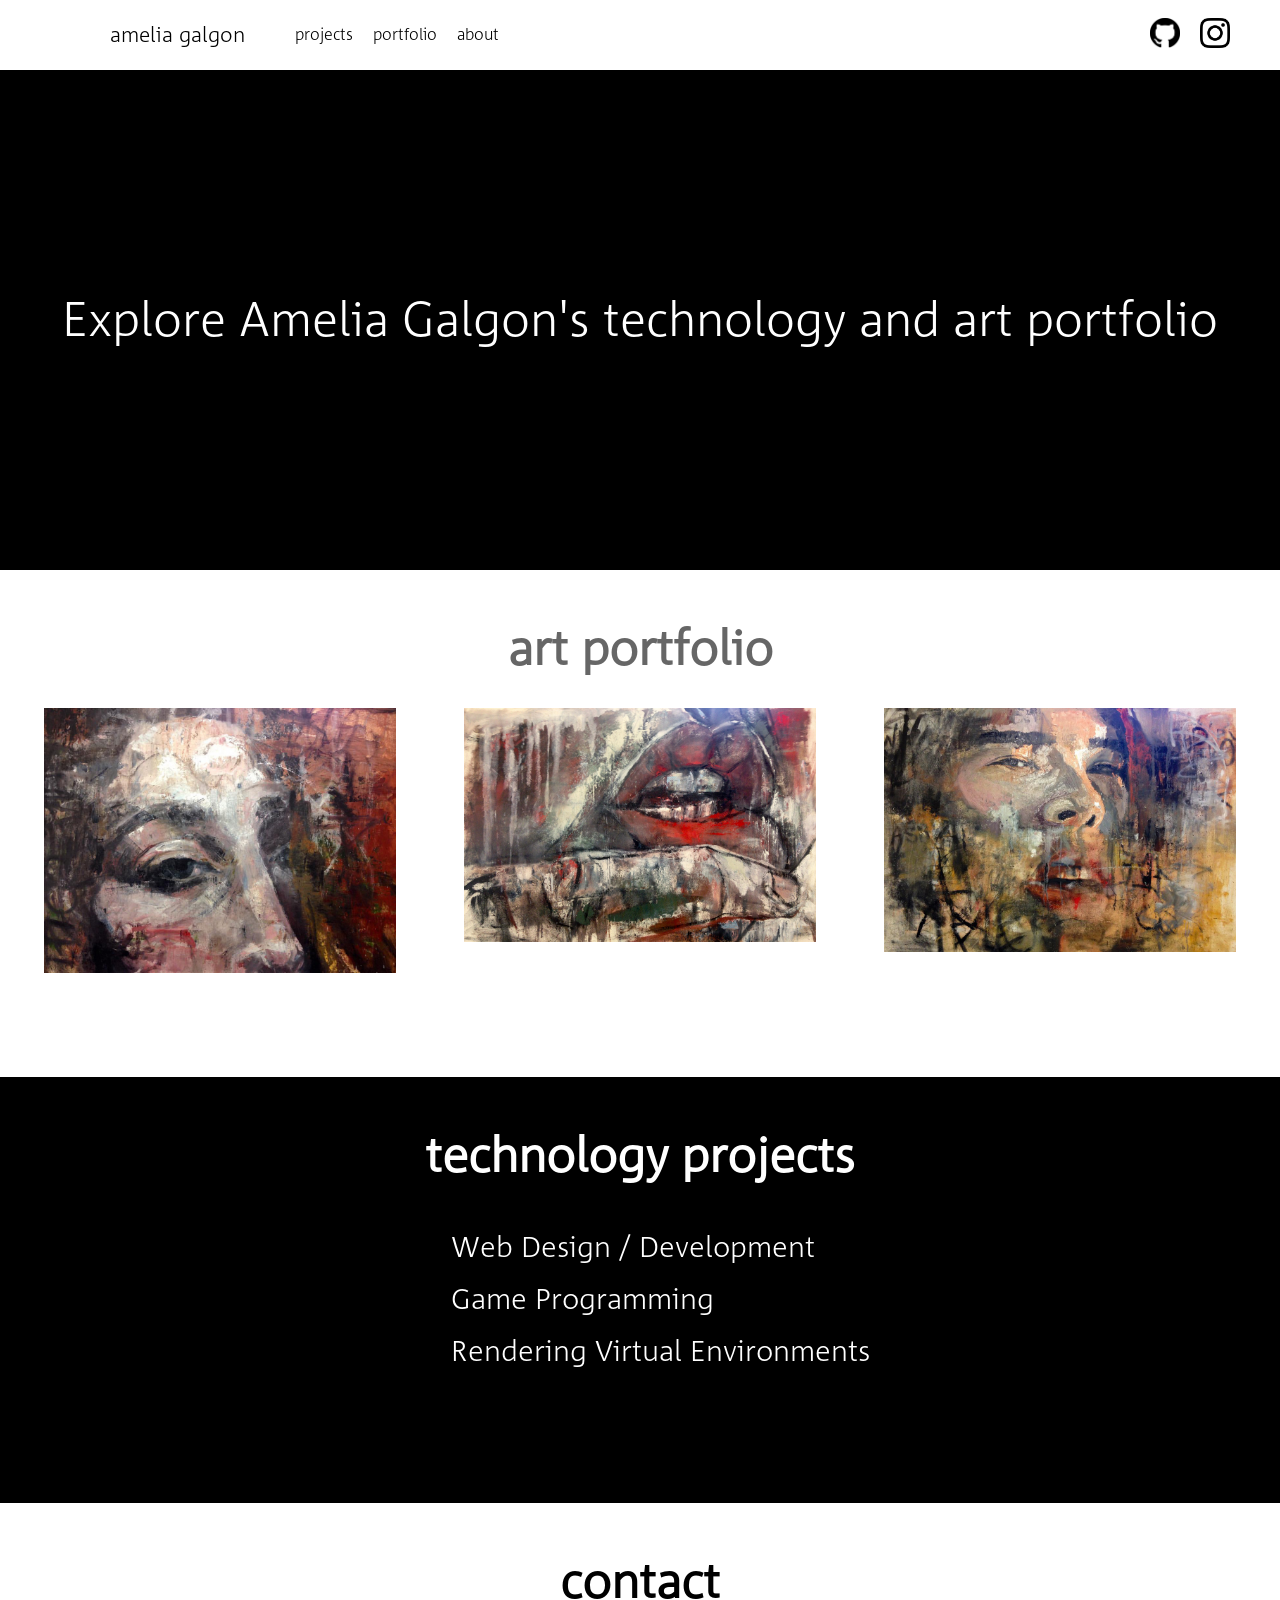
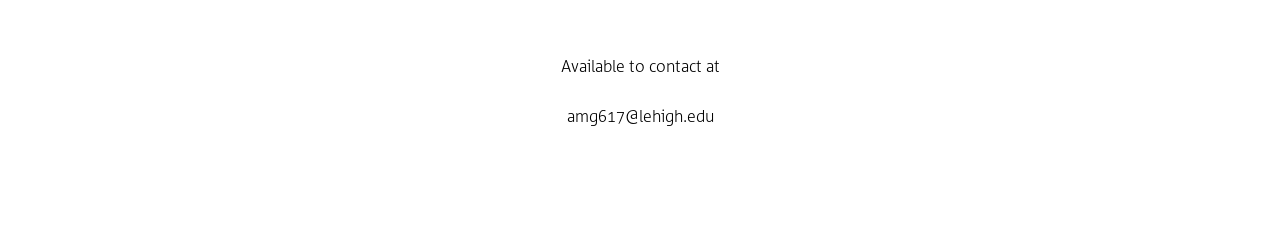
==== index.html @ 2fefbc55 "finished basic homepage layout" ====
<!DOCTYPE html>
<html>
	<head>
		<title>Amelia Galgon</title>
        <meta name="Amelia Galgon | Webpage" content="View the porfolio and Amelia Galgon's latest paintings and browse through her projects in technology">
        <meta http-equiv="content-type" content="text/html;charset=UTF-8">
        <meta name="viewport" content="width=device-width, initial-scale=1.0">
        <link rel="shortcut icon" type="image/x-icon" href="http://ameliagalgon.com/favicon.ico" />
        <link href="css/lightbox.css" rel="stylesheet">
        <!-- animate.css -->
        <link rel="stylesheet" href="https://cdnjs.cloudflare.com/ajax/libs/animate.css/3.5.2/animate.min.css">
		<link rel="stylesheet" type="text/css" href="css/styles.css">
	</head>
	<body>
		<div id="header">
            <div id="navigation">
                <div id="logo">
                    <img src="Amelia_logo.png" alt="Amelia Galgon">
                    Amelia Galgon
                </div>
                <nav>
                    <ul>
                        <li id="projects_link">
                            <p>Projects</p>
                        </li>
                        <li id="portfolio_link">
                            <p>Portfolio</p>
                        </li>
                        <li id="about_link">
                            <p>About</p>
                        </li>
                    </ul>
                </nav>
            </div>
            <div id="social">
                <div class="icon">
                    <a href="https://github.com/ameliagalgon" target="_blank">
                        <img src="img/github.png" alt="github">
                    </a>
                </div>
                <div class="icon">
                    <a href="http://instagram.com/amelia_galgon" target="_blank">
                        <img src="img/instagram.png" alt="instagram">
                    </a>
                </div>
            </div>
        </div>
        <div id="container">
            <div class="page" id="home">
                <div id="banner">
                    <div class="animated fadeIn">
                    Explore Amelia Galgon's technology and art portfolio
                    </div>
                </div>
                <div class="section" id="art_portfolio">
                    <h1>Art Portfolio</h1>
                    <div class="port_prev">
                        <div class="thumbnail">
                            <img src="portfolio/self_portrait.jpg">
                        </div>
                        <div class="thumbnail">
                            <img src="portfolio/lips4.jpg">
                        </div>
                        <div class="thumbnail">
                            <img src="portfolio/florence.jpg">
                        </div>
                    </div>
                </div>
                <div class="section" id="technology_projects">
                    <h1>Technology Projects</h1>
                    <ul>
                        <li>Web Design / Development</li>
                        <li>Game Programming</li>
                        <li>Rendering Virtual Environments</li>
                    </ul>
                </div>
                <div class="section" id="contact">
                    <h1>Contact</h1>
                    <p>
                        Available to contact at
                    </p>
                    <p>amg617@lehigh.edu</p>
                </div>
            </div>
            <div class="page" id="portfolio">
                <!-- categories of artworks -->
                <nav>
                    <ul>
                        <li>
                            <p id="painting_link">Painting</p>
                        </li>
                        <li>
                            <p id="drawing_link">Drawing</p>
                        </li>
                        <li>
                            <p id="design_link">Design</p>
                        </li>
                    </ul>
                </nav>
                <div class="category" id="painting">
                    <h3>Painting</h3>
                    <a class="picture" href="portfolio/self_portrait.jpg" data-lightbox="self_portrait">
                    </a>
                    <a class="picture" href="portfolio/florence.jpg" data-lightbox="florence">
                    </a>
                    <a class ="picture" href="portfolio/nose.jpg" data-lightbox="nose">
                    </a>
                    <a class="picture" href="portfolio/lips4.jpg" data-lightbox="lips4">
                    </a>
                    <a class="picture" href="portfolio/lips3.jpg" data-lightbox="lips3">
                    </a>
                    <a class="picture" href="portfolio/lips2.jpg" data-lightbox="lips2">
                    </a>
                    <a class="picture" href="portfolio/Woody_2.jpg" data-lightbox="Woody2">
                    </a>
                    <a class="picture" href="portfolio/woman.jpg" data-lightbox="woman">
                    </a>
                    <a class="picture" href="portfolio/ThroughWindow.jpg" data-lightbox="ThroughWindow">
                    </a>
                    <a class="picture" href="portfolio/Woody_1.jpg" data-lightbox="Woody1">
                    </a>
                </div>
                <div class="category" id="drawing">
                    <h3>Drawing</h3>
                    <a class="picture" href="portfolio/skulls.jpg" data-lightbox="skulls">
                    </a>
                    <a class="picture" href="portfolio/figure3.jpg" data-lightbox="figure3">
                    </a>
                    <a class="picture" href="portfolio/studio.jpg" data-lightbox="studio">
                    </a>
                    <a class="picture" href="portfolio/italy1.jpg" data-lightbox="italy1">
                    </a>
                    <a class="picture" href="portfolio/italy2.jpg" data-lightbox="italy2">
                    </a>
                    <a class="picture" href="portfolio/italy3.jpg" data-lightbox="italy3">
                    </a>
                    <a class="picture" href="portfolio/shift.jpg" data-lightbox="shift">
                    </a>
                </div>
                <div class="category" id="design">
                    <h3>Design</h3>
                    <a class="picture" href="portfolio/card.jpg" data-lightbox="card">
                    </a>
                </div>
            </div>
            <div class="page" id="projects">
                <div id="project_info"></div>
                <div id="project_content">
                    <div class="project">
                        <div class="background-image">
                            <img src="img/OpenSandbox.png">
                        </div>
                        <div class="overlay">
                            <img src="img/unityicon.png">
                            <h3>Open Sandbox</h3>
                        </div>
                        <div class="discription">
                            <h3>Open Sandbox</h3>
                            <p>Open Sandbox is a children's application built for web and ios and designed to provide a virtual scene where young children could be engaged in a open environment and practice using their creativity. Open Sandbox was created using the Unity 3D Engine and Autodesk Maya.</p>
                            <a href="https://bitbucket.org/ameliagalgon/cse379-senior-project" target="_blank">View git repository</a>
                        </div>
                    </div>
                    <div class="project">
                        <div class="background-image">
                            <img src="img/cafe">
                        </div>
                        <div class="overlay">
                            <img src="img/unityicon.png">
                            <h3>Cafe Scene</h3>
                        </div>
                        <div class="discription">
                            <h3>Cafe Scene</h3>
                            <p>This scene was an exploratory project in using the modeling tools and Maya and using assets to create a scene in Unity Game Engine with camera controls. This project gave me practice in creating models and learning about lighting, materal and texture, and game assets.</p>
                            <a href="CafeScene/Cafe.html" target="_blank">view scene</a>
                        </div>
                    </div>
                    <div class="project">
                        <div class="background-image">
                            <img src="img/pixel_run.jpg">
                        </div>
                        <div class="overlay">
                            <img src="img/jqueryicon.png">
                            <h3>Pixel Run</h3>
                        </div>
                        <div class="discription">
                            <h3>Pixel Run</h3>
                            <p>Pixel Run is a basic game templete for creating 2D runner games using HTML, CSS, and jQuery. This game is compatible with both web and mobile devices.</p>
                            <a href="Pixel-Run/index.html" target="_blank">play game</a>
                        </div>
                    </div>
                    <div class="project">
                        <div class="background-image">
                            <img src="img/retro_wheels">
                        </div>
                        <div class="overlay">
                            <img src="img/computericon.png">
                            <h3>Retro Wheels</h3>
                        </div>
                        <div class="discription">
                            <h3>Retro Wheels</h3>
                            <p>Web design for an imaginary bike shop using retro design and animations. Designed the company name and logo and used HTML, CSS, and jQuery to create the webpage</p>
                            <a href="RetroWheels/index.html" target="_blank">view website</a>
                        </div>
                    </div>
                    <div class="project">
                        <div class="background-image">
                            <img src="img/full_of_crepe.png">
                        </div>
                        <div class="overlay">
                            <img src="img/computericon.png">
                            <h3>Full of Crepe</h3>
                        </div>
                        <div class="discription">
                            <h3>Full Of Crepe</h3>
                            <p>Redesign of the Full of Crepe website using HTML, CSS and jQuery. Click <a class="int_link" href="http://www.danielleveloza.com/crepe/" target="_blank">here</a> to view the original website</p>
                            <a href="FullOfCrepe/index.html" target="_blank">view website</a>
                        </div>
                    </div>
                    <div class="project">
                        <div class="background-image">
                            <img src="img/css_zen_garden">
                        </div>
                        <div class="overlay">
                            <img src="img/computericon.png">
                            <h3>CSS Zen Garden</h3>
                        </div>
                        <div class="discription">
                            <h3>CSS Zen Garden</h3>
                            <p>Web design using the CSS Zen Garden HTML file and participant restrictions of only using CSS to design a web page.</p>
                            <a href="CSSZenGarden/index.html" target="_blank">view website</a>
                        </div>
                    </div>
                </div>
            </div>
            <div class="page" id="about">
                <img src="img/Amelia5.jpg">
                <div id="about_content">
                    <p>Hello. My name is Amelia Galgon. I am currently a senior at Lehigh University working towards getting my bachelor desgrees in both Computer Science and Art.</p>
                    <p>Feel free to contact me:</p>
                    <p>email: amg617@lehigh.edu</p>
                    <p>Follow me on <a href="http://instagram.com/amelia_galgon" target="_blank">instagram</a> and/or checkout out my <a href="https://github.com/ameliagalgon" target="_blank">github</a> page</p>
                </div>
            </div>
            
            </div>
            <!--
		  <footer>
    		<p>&copy; Amelia Galgon 2017</p>
		  </footer>
        -->
        </div>
        <!-- JQuery -->
        <script src="https://code.jquery.com/jquery-3.1.1.min.js" integrity="sha256-hVVnYaiADRTO2PzUGmuLJr8BLUSjGIZsDYGmIJLv2b8=" crossorigin="anonymous"></script>
        <!-- other scripts -->
        <script src="js/lightbox.js"></script>
    <!-- REMOVE THE JS CODE FOR NOW -->
    
        <script src="js/app.js"></script>
    
	</body>
</html>
---- css/styles.css ----
@font-face {
  font-family: Corpid;
  src: url(Corpid.otf); }
body {
  font-family: Corpid;
  margin: 0; }
  body a {
    text-decoration: none;
    text-transform: lowercase;
    color: #000; }
  body a:hover {
    text-decoration: underline; }

#header {
  position: fixed;
  z-index: 1;
  width: 93%;
  background-color: #fff;
  padding: 10px 50px;
  display: flex;
  justify-content: space-between;
  flex-wrap: wrap; }
  @media screen and (max-width: 500px) {
    #header {
      padding: 10px 10px; } }
  #header #navigation {
    display: flex;
    justify-content: flex-start;
    width: 50%; }
    #header #navigation #logo {
      display: flex;
      align-items: center;
      font-size: 1.3em;
      text-transform: lowercase;
      color: #000; }
      #header #navigation #logo img {
        width: 50px;
        margin: auto;
        height: auto;
        padding-right: 10px; }
    #header #navigation #logo:hover {
      cursor: pointer; }
    #header #navigation nav {
      width: 40%; }
      #header #navigation nav ul {
        list-style: none;
        display: flex;
        justify-content: flex-start; }
        #header #navigation nav ul li {
          padding: 0 10px; }
          #header #navigation nav ul li p {
            text-transform: lowercase;
            margin: 0; }
          @media screen and (max-width: 650px) {
            #header #navigation nav ul li {
              padding: 0 5px; } }
        #header #navigation nav ul li:hover {
          cursor: pointer; }
  #header #social {
    align-self: center;
    display: flex; }
    #header #social .icon {
      padding: 0 10px; }
      #header #social .icon img {
        width: 30px; }
    @media screen and (max-width: 860px) {
      #header #social {
        display: none; } }

#container {
  padding-top: 70px; }
  #container #home {
    flex-wrap: wrap; }
    #container #home #banner {
      width: 100vw;
      height: 500px;
      background-color: #000;
      color: #fff;
      display: flex;
      align-items: center;
      justify-content: center;
      font-size: 3em; }
    #container #home .section {
      display: flex;
      justify-content: center;
      flex-wrap: wrap;
      align-content: flex-start;
      width: 100vw;
      padding: 20px 10px 100px 10px; }
      #container #home .section h1 {
        text-transform: lowercase;
        font-size: 3em;
        width: 100%;
        text-align: center; }
    #container #home #art_portfolio {
      background-color: #fff;
      color: #666; }
      #container #home #art_portfolio .port_prev {
        width: 100%;
        display: flex;
        justify-content: space-around; }
        #container #home #art_portfolio .port_prev .thumbnail {
          width: 28%; }
          #container #home #art_portfolio .port_prev .thumbnail img {
            width: 100%; }
    #container #home #technology_projects {
      background-color: #000;
      color: #fff; }
      #container #home #technology_projects ul {
        list-style: none; }
        #container #home #technology_projects ul li {
          font-size: 1.8em;
          margin-bottom: 20px; }
    #container #home #contact {
      background-color: #fff; }
      #container #home #contact p {
        width: 100%;
        text-align: center; }
  #container .page {
    display: none; }
  #container #portfolio {
    justify-content: flex-start;
    flex-wrap: wrap; }
    #container #portfolio nav {
      width: 15%; }
      #container #portfolio nav ul {
        position: fixed;
        padding-top: 20px;
        list-style: none; }
        #container #portfolio nav ul li {
          padding-bottom: 25px;
          font-size: .88em;
          color: #777;
          text-transform: lowercase; }
          #container #portfolio nav ul li p {
            margin: 0;
            height: 40px; }
        #container #portfolio nav ul li:hover {
          text-decoration: none;
          cursor: pointer; }
          #container #portfolio nav ul li:hover p {
            text-decoration: underline; }
      @media screen and (max-width: 860px) {
        #container #portfolio nav {
          display: none; } }
    #container #portfolio .picture {
      width: 33.33%;
      height: 250px;
      overflow: hidden; }
      #container #portfolio .picture img {
        width: 100%;
        /* this is only a temporary fix */
        min-height: 100%;
        display: none; }
      @media screen and (max-width: 650px) {
        #container #portfolio .picture {
          width: 50%; } }
      @media screen and (max-width: 448px) {
        #container #portfolio .picture {
          width: 100%; } }
    #container #portfolio .picture:hover {
      filter: brightness(70%); }
    #container #portfolio .category {
      width: 85%;
      justify-content: flex-start;
      flex-wrap: wrap;
      margin-bottom: 30px; }
      #container #portfolio .category h3 {
        width: 100%;
        text-align: center;
        text-transform: lowercase;
        color: #555;
        display: none; }
      @media screen and (max-width: 860px) {
        #container #portfolio .category {
          width: 100%; } }
  #container #projects {
    justify-content: flex-start;
    flex-wrap: wrap; }
    #container #projects #project_info {
      width: 25%;
      text-align: right; }
      #container #projects #project_info h3 {
        padding: 0 20px;
        font-size: 2em;
        margin-top: 15px;
        text-transform: lowercase; }
      #container #projects #project_info p {
        padding: 0 20px;
        line-height: 23px; }
        #container #projects #project_info p .int_link {
          padding: 0; }
      #container #projects #project_info a {
        padding: 0 20px;
        color: #555; }
      #container #projects #project_info .string {
        position: fixed;
        width: 23%; }
      @media screen and (max-width: 860px) {
        #container #projects #project_info {
          width: 35%; }
          #container #projects #project_info .string {
            width: 33%; } }
      @media screen and (max-width: 650px) {
        #container #projects #project_info {
          display: none; } }
    #container #projects #project_content {
      width: 75%;
      position: relative;
      display: flex;
      flex-wrap: wrap;
      background-color: blue; }
      #container #projects #project_content .project {
        width: 33.33%;
        position: relative;
        height: 228px; }
        #container #projects #project_content .project .background-image {
          position: absolute;
          filter: brightness(20%);
          height: 33vh;
          display: none; }
          #container #projects #project_content .project .background-image img {
            width: 100%;
            height: 33vh; }
        #container #projects #project_content .project .discription {
          display: none; }
      #container #projects #project_content .project:hover {
        cursor: pointer; }
        #container #projects #project_content .project:hover .background-image {
          filter: brightness(100%); }
        #container #projects #project_content .project:hover .overlay {
          display: none; }
      #container #projects #project_content .overlay {
        position: absolute;
        width: 100%;
        display: flex;
        flex-wrap: wrap;
        justify-content: center;
        align-items: center;
        align-content: center;
        background: rgba(0, 0, 0, 0.5);
        height: 228px; }
        #container #projects #project_content .overlay img {
          width: 35%;
          height: auto; }
        #container #projects #project_content .overlay h3 {
          width: 100%;
          color: #fff;
          text-transform: uppercase;
          font-size: 0.90em;
          text-align: center;
          display: none; }
      @media screen and (max-width: 860px) {
        #container #projects #project_content {
          width: 65%; }
          #container #projects #project_content .project {
            width: 50%; } }
      @media screen and (max-width: 650px) {
        #container #projects #project_content {
          width: 100%; }
          #container #projects #project_content .overlay h3 {
            display: block; } }
      @media screen and (max-width: 448px) {
        #container #projects #project_content .project {
          width: 100%; } }
  #container #about {
    justify-content: space-around;
    align-content: center;
    align-items: center;
    padding-top: 40px; }
    #container #about img {
      width: 30%;
      height: auto; }
    #container #about #about_content {
      width: 50%; }
  #container footer {
    display: flex;
    justify-content: center;
    width: 100%;
    font-size: .75em;
    position: absolute;
    bottom: 0; }

.active_page {
  display: flex !important; }

.category {
  display: none; }

.current_category {
  display: flex !important; }

.current {
  color: #000 !important; }

.active_page_link {
  border-bottom: 1px solid #000 !important; }

.fadeInUp {
  animation-duration: 0.5s; }

/*# sourceMappingURL=styles.css.map */
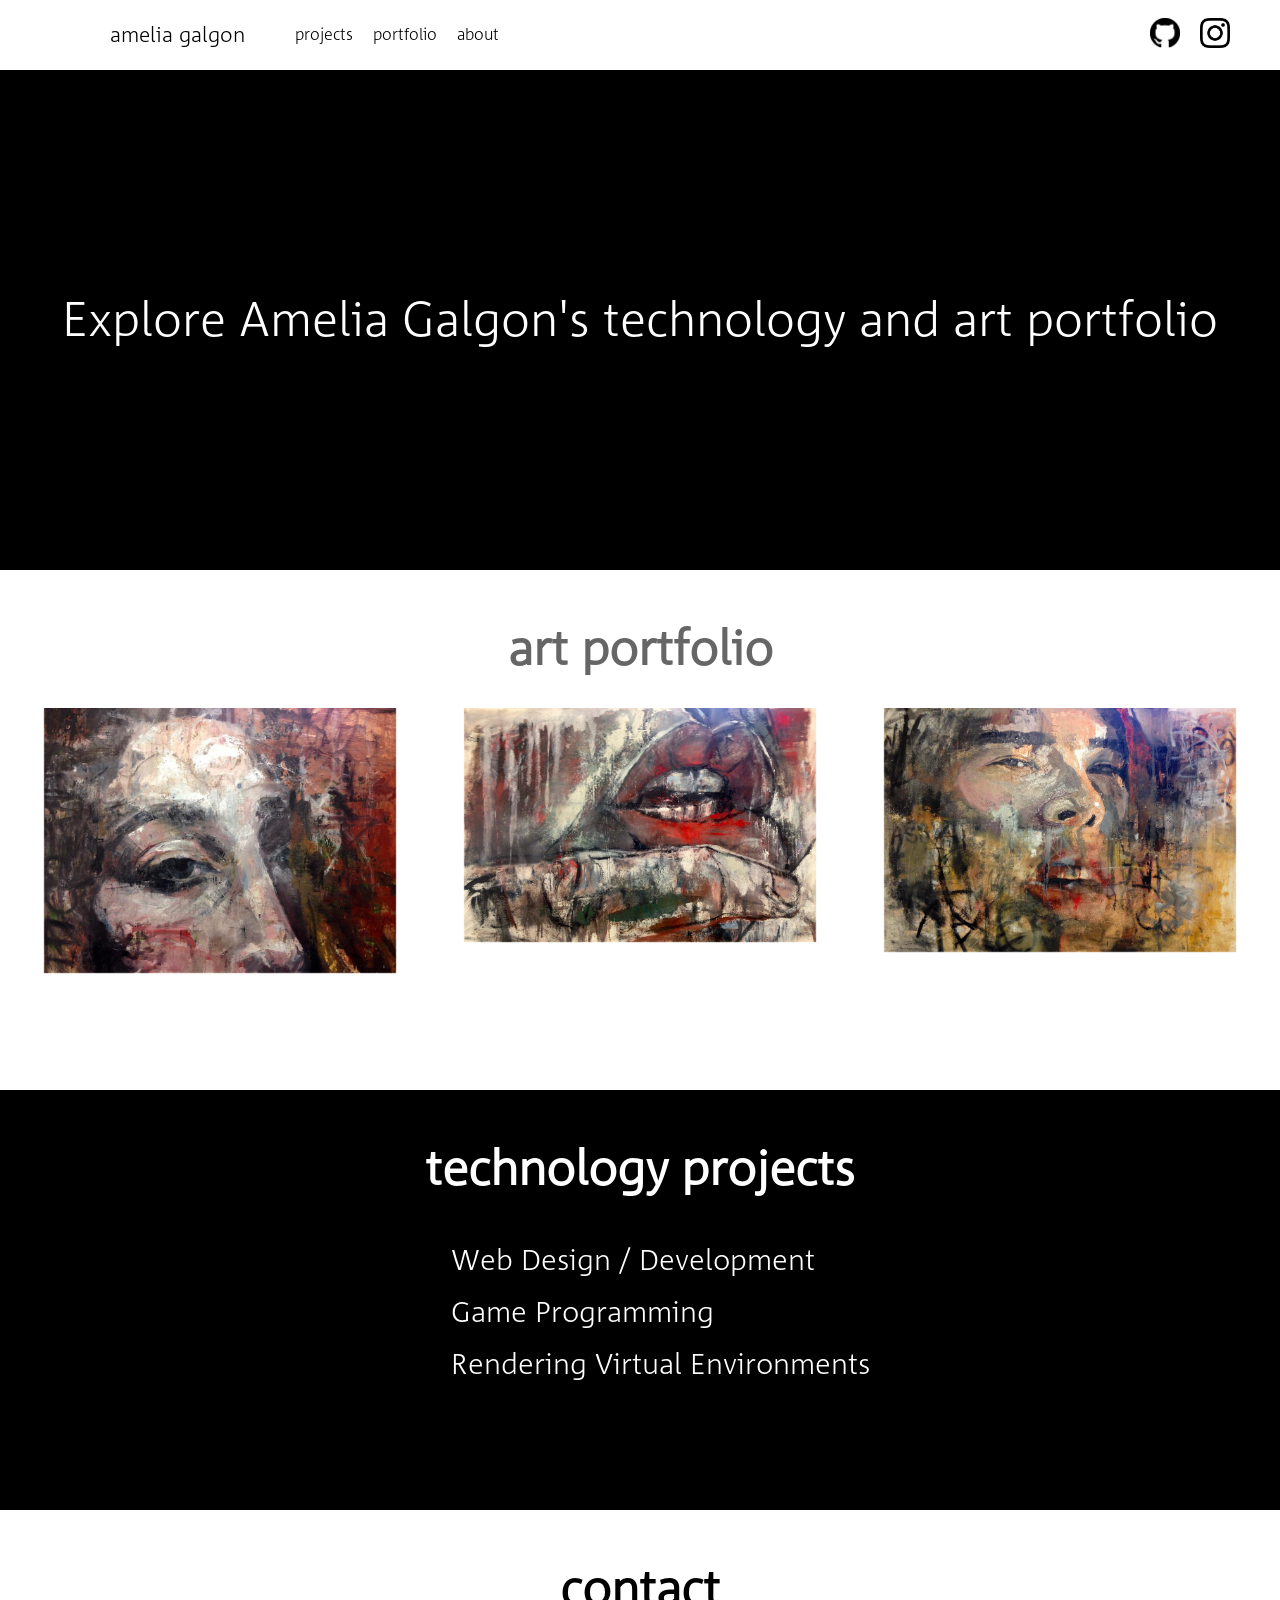
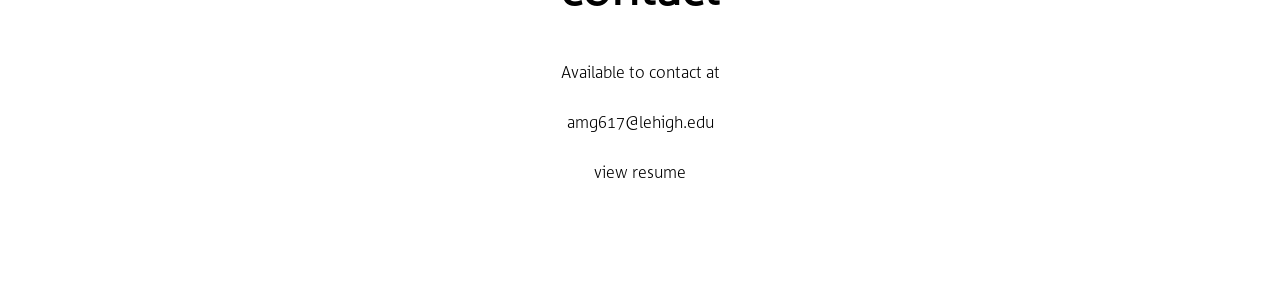
==== commit 23e0c477: "add resume" ====
--- a/index.html
+++ b/index.html
@@ -80,6 +80,7 @@
                         Available to contact at
                     </p>
                     <p>amg617@lehigh.edu</p>
+                    <p>view <a href="resume.pdf" target="_blank">resume</a></p>
                 </div>
             </div>
             <div class="page" id="portfolio">
--- a/css/styles.css
+++ b/css/styles.css
@@ -94,7 +94,8 @@
         text-align: center; }
     #container #home #art_portfolio {
       background-color: #fff;
-      color: #666; }
+      color: #666;
+      height: 400px; }
       #container #home #art_portfolio .port_prev {
         width: 100%;
         display: flex;
@@ -103,9 +104,12 @@
           width: 28%; }
           #container #home #art_portfolio .port_prev .thumbnail img {
             width: 100%; }
+        #container #home #art_portfolio .port_prev .fadeInUp {
+          animation-duration: 0.75s !important; }
     #container #home #technology_projects {
       background-color: #000;
-      color: #fff; }
+      color: #fff;
+      height: 300px; }
       #container #home #technology_projects ul {
         list-style: none; }
         #container #home #technology_projects ul li {
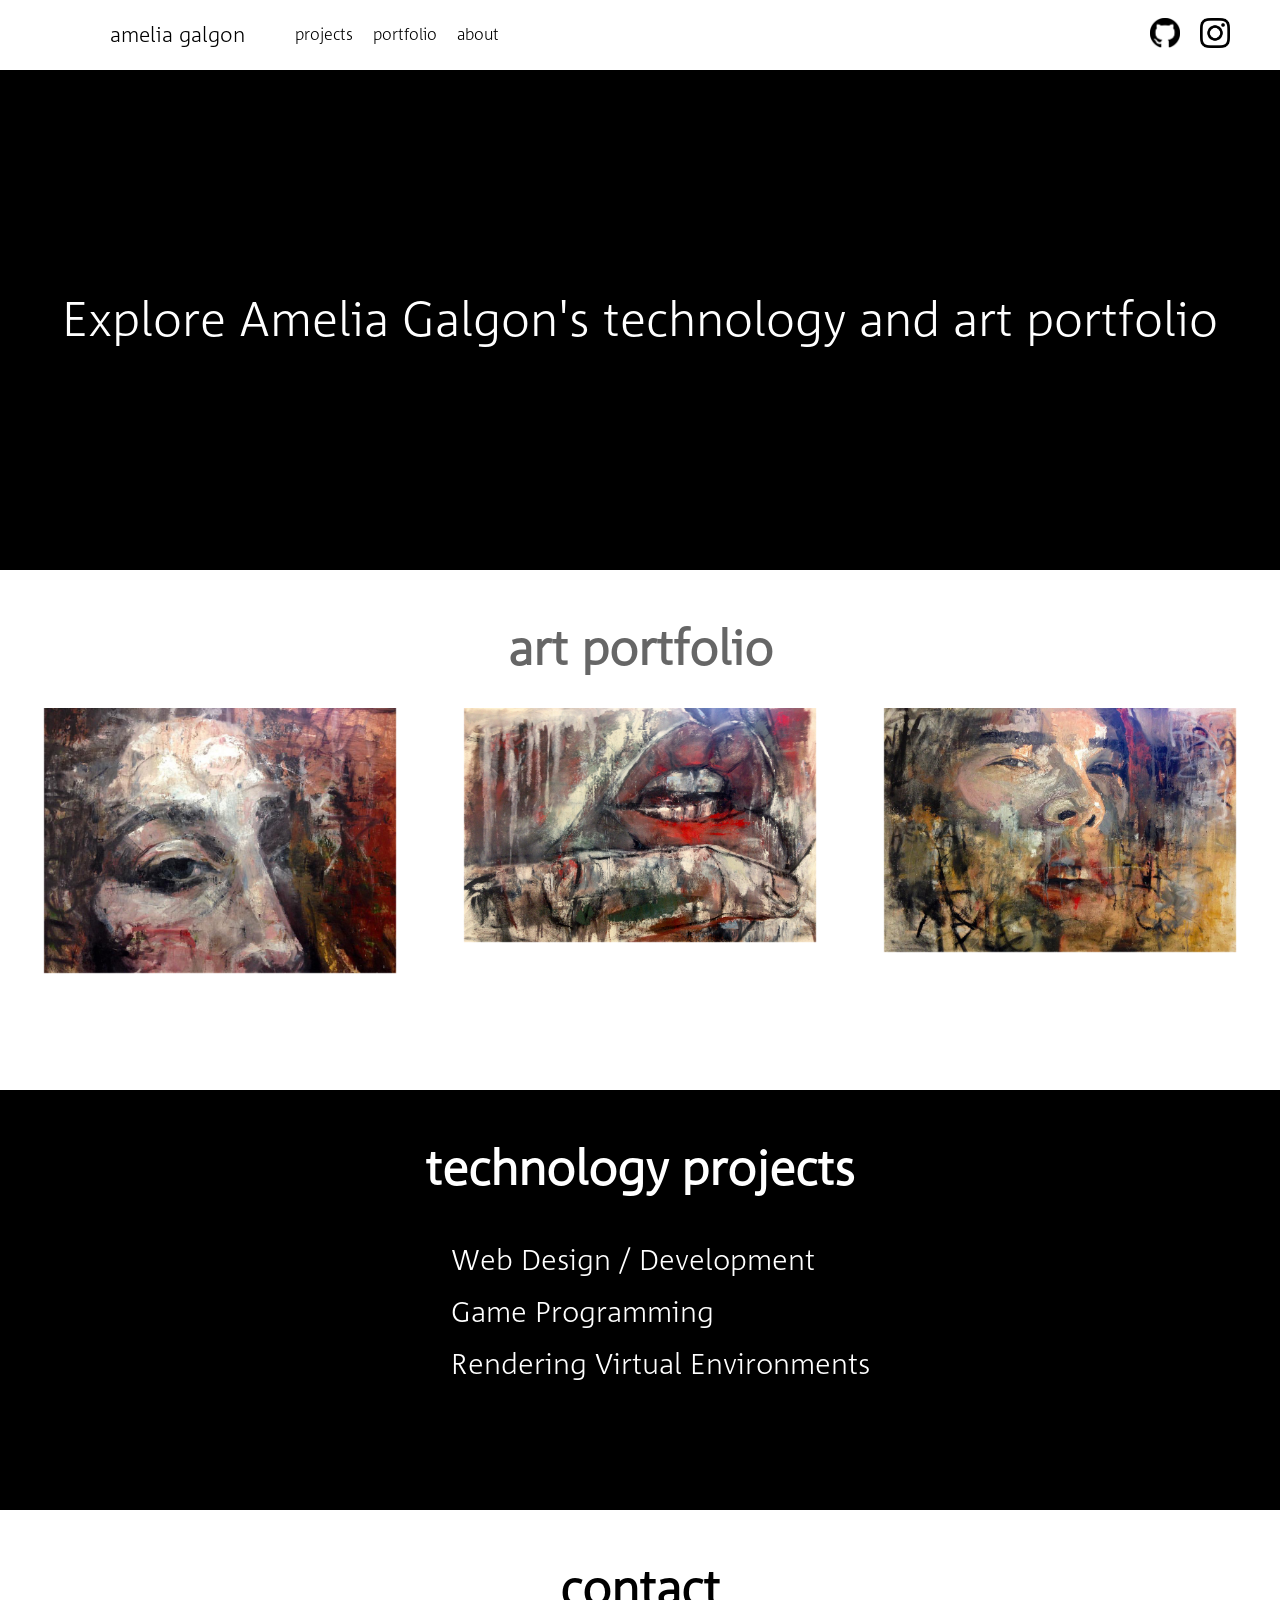
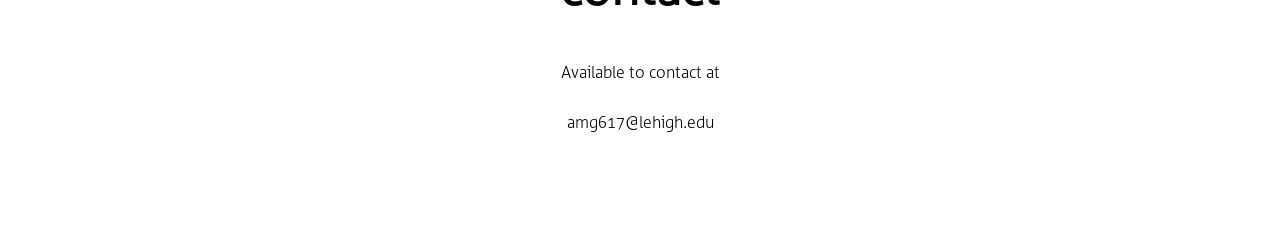
==== commit 4fecce43: "remove resume link" ====
--- a/index.html
+++ b/index.html
@@ -80,7 +80,9 @@
                         Available to contact at
                     </p>
                     <p>amg617@lehigh.edu</p>
+                    <!-- Github does not allow this
                     <p>view <a href="resume.pdf" target="_blank">resume</a></p>
+                    -->
                 </div>
             </div>
             <div class="page" id="portfolio">
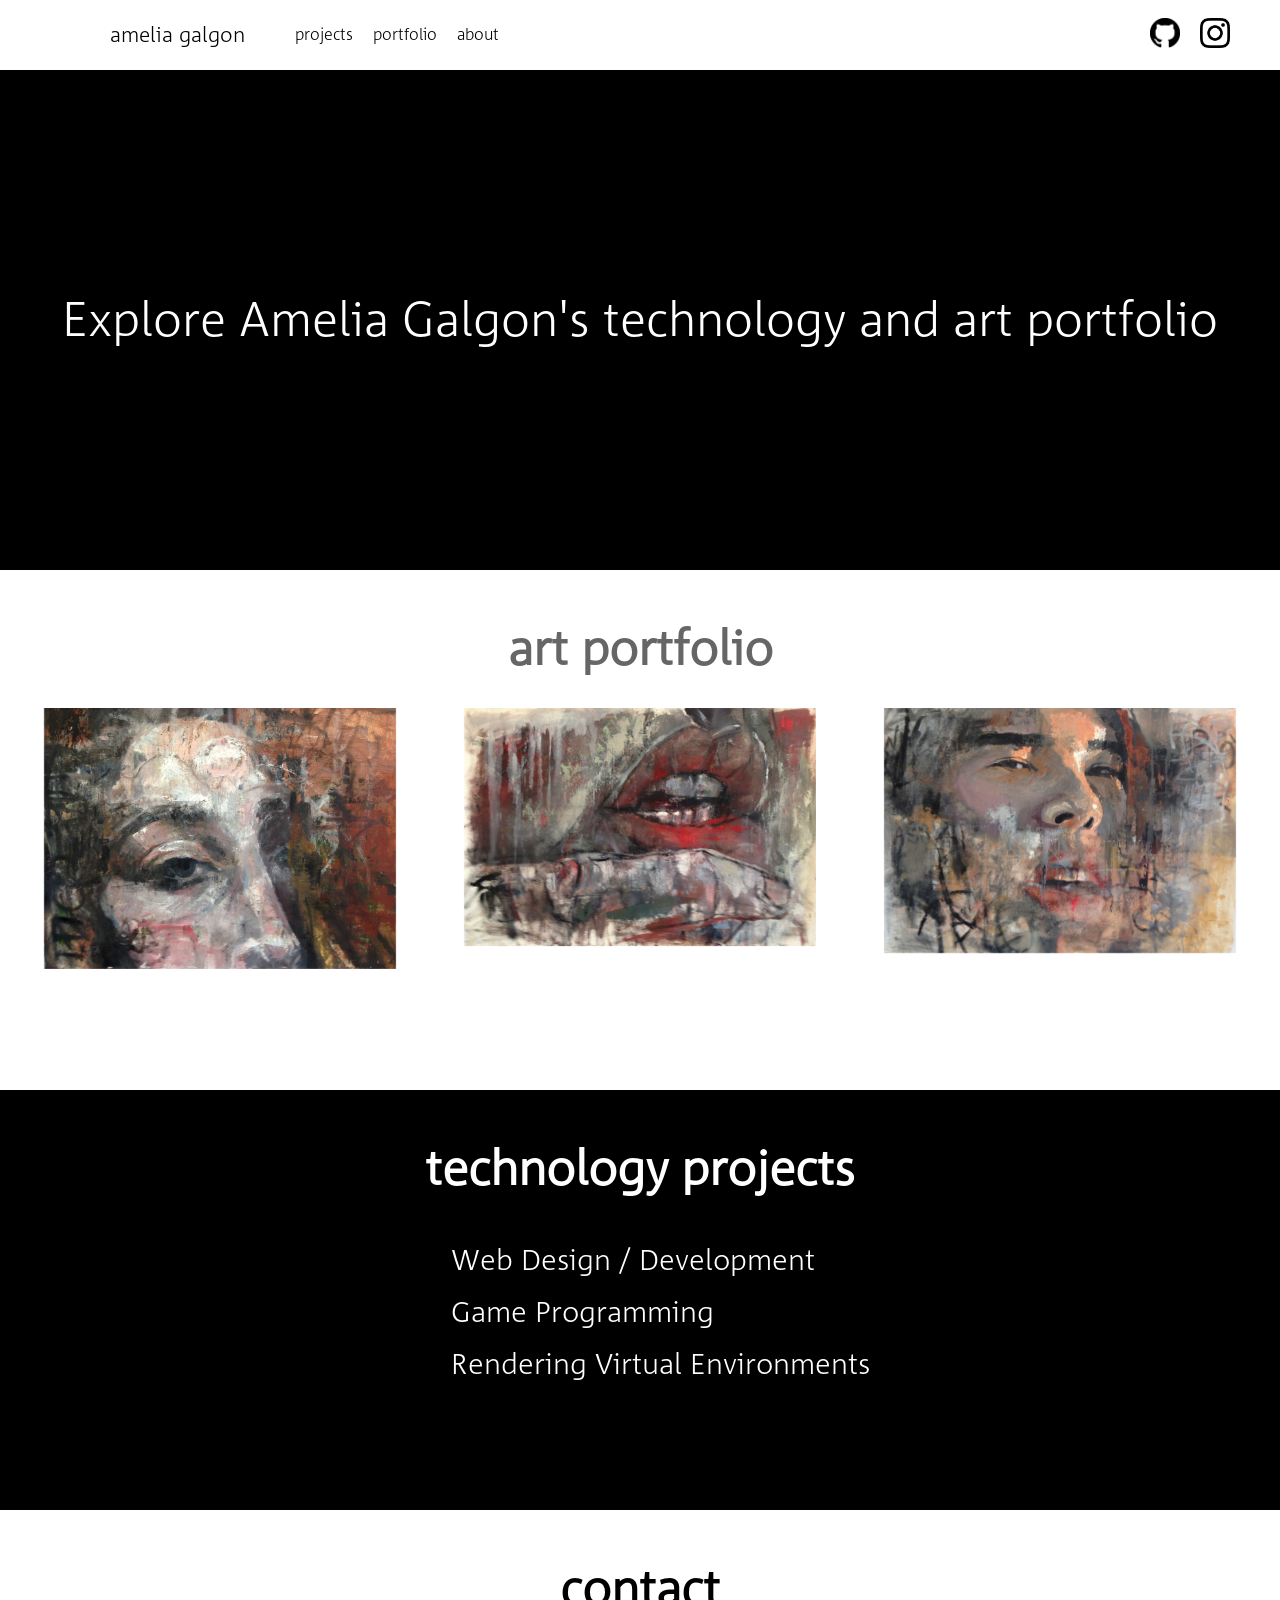
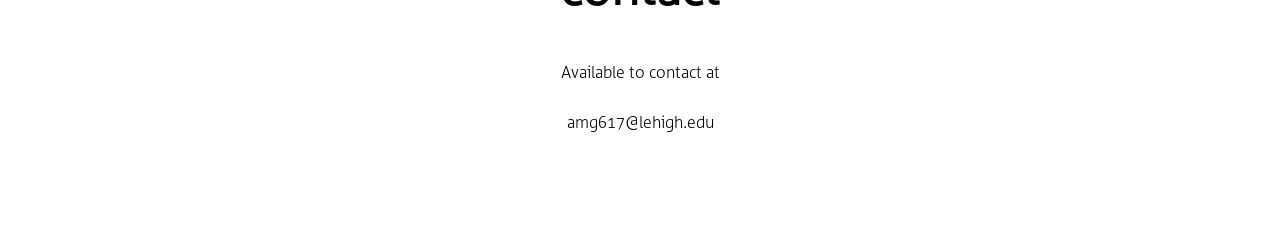
==== commit dbb5a59c: "updated about me" ====
--- a/index.html
+++ b/index.html
@@ -238,7 +238,7 @@
             <div class="page" id="about">
                 <img src="img/Amelia5.jpg">
                 <div id="about_content">
-                    <p>Hello. My name is Amelia Galgon. I am currently a senior at Lehigh University working towards getting my bachelor desgrees in both Computer Science and Art.</p>
+                    <p>I am a senior engineering and art student from Glenside, PA who is working towards getting my degrees in both Computer Science and Art at Lehigh University. My interests in art and technology come together in my mission to focus on human-computer interaction and provide simple, beautiful, and intuitive user interfaces to improve the usability of applications. I have an interest in creating things that make an impact on people. Through art, I have the opportunity to experiment with paint and channel my own energy into a portrait that emerges into a space and is able to communicate with the viewer. I see art and design as another way to communicate ideas and emotions. With the raise of technology and a high rate of people using and interacting with computers, I think it is important to include design into applications and software in order to improve the user experience.</p>
                     <p>Feel free to contact me:</p>
                     <p>email: amg617@lehigh.edu</p>
                     <p>Follow me on <a href="http://instagram.com/amelia_galgon" target="_blank">instagram</a> and/or checkout out my <a href="https://github.com/ameliagalgon" target="_blank">github</a> page</p>
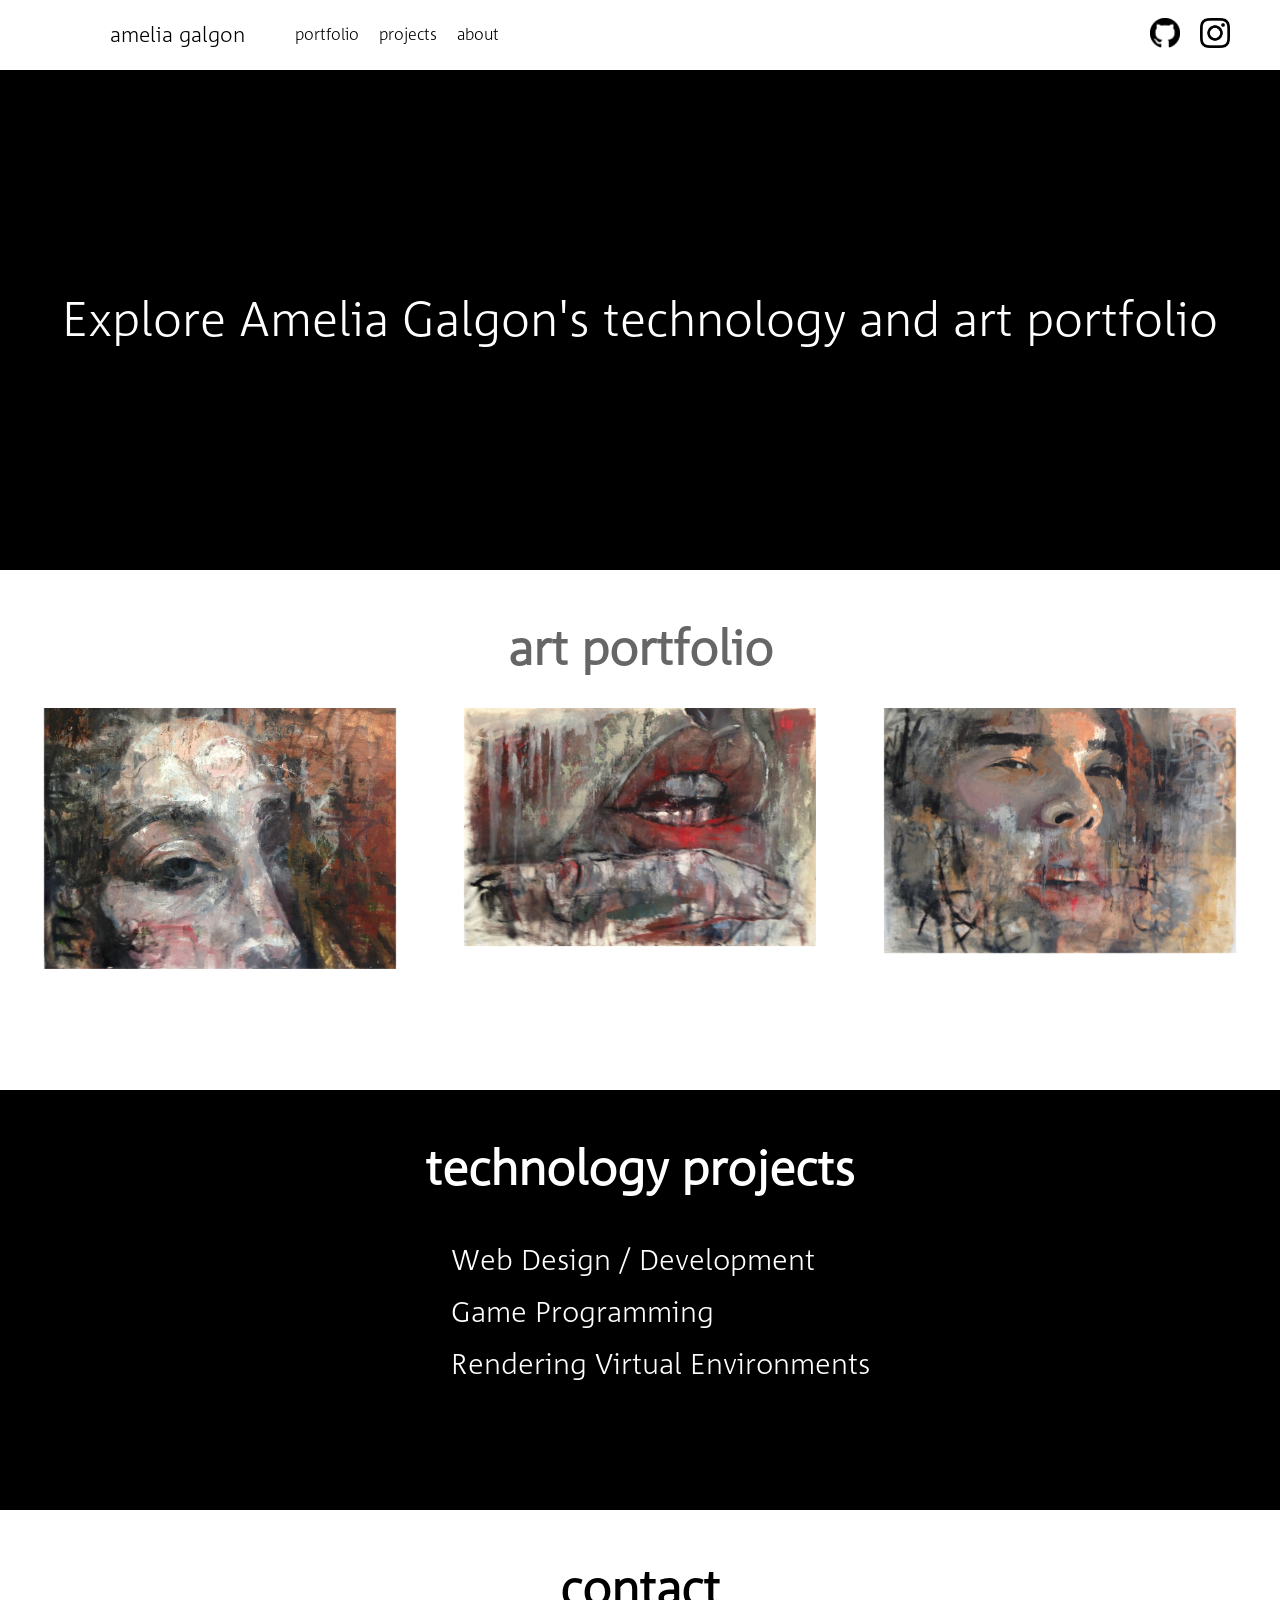
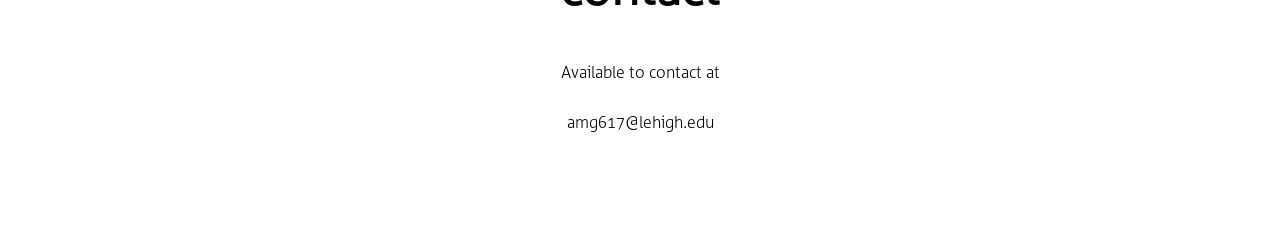
==== commit 53a4acca: "swapped projects and portfolio link" ====
--- a/index.html
+++ b/index.html
@@ -20,11 +20,11 @@
                 </div>
                 <nav>
                     <ul>
+                        <li id="portfolio_link">
+                            <p>Portfolio</p>
+                        </li>
                         <li id="projects_link">
                             <p>Projects</p>
-                        </li>
-                        <li id="portfolio_link">
-                            <p>Portfolio</p>
                         </li>
                         <li id="about_link">
                             <p>About</p>
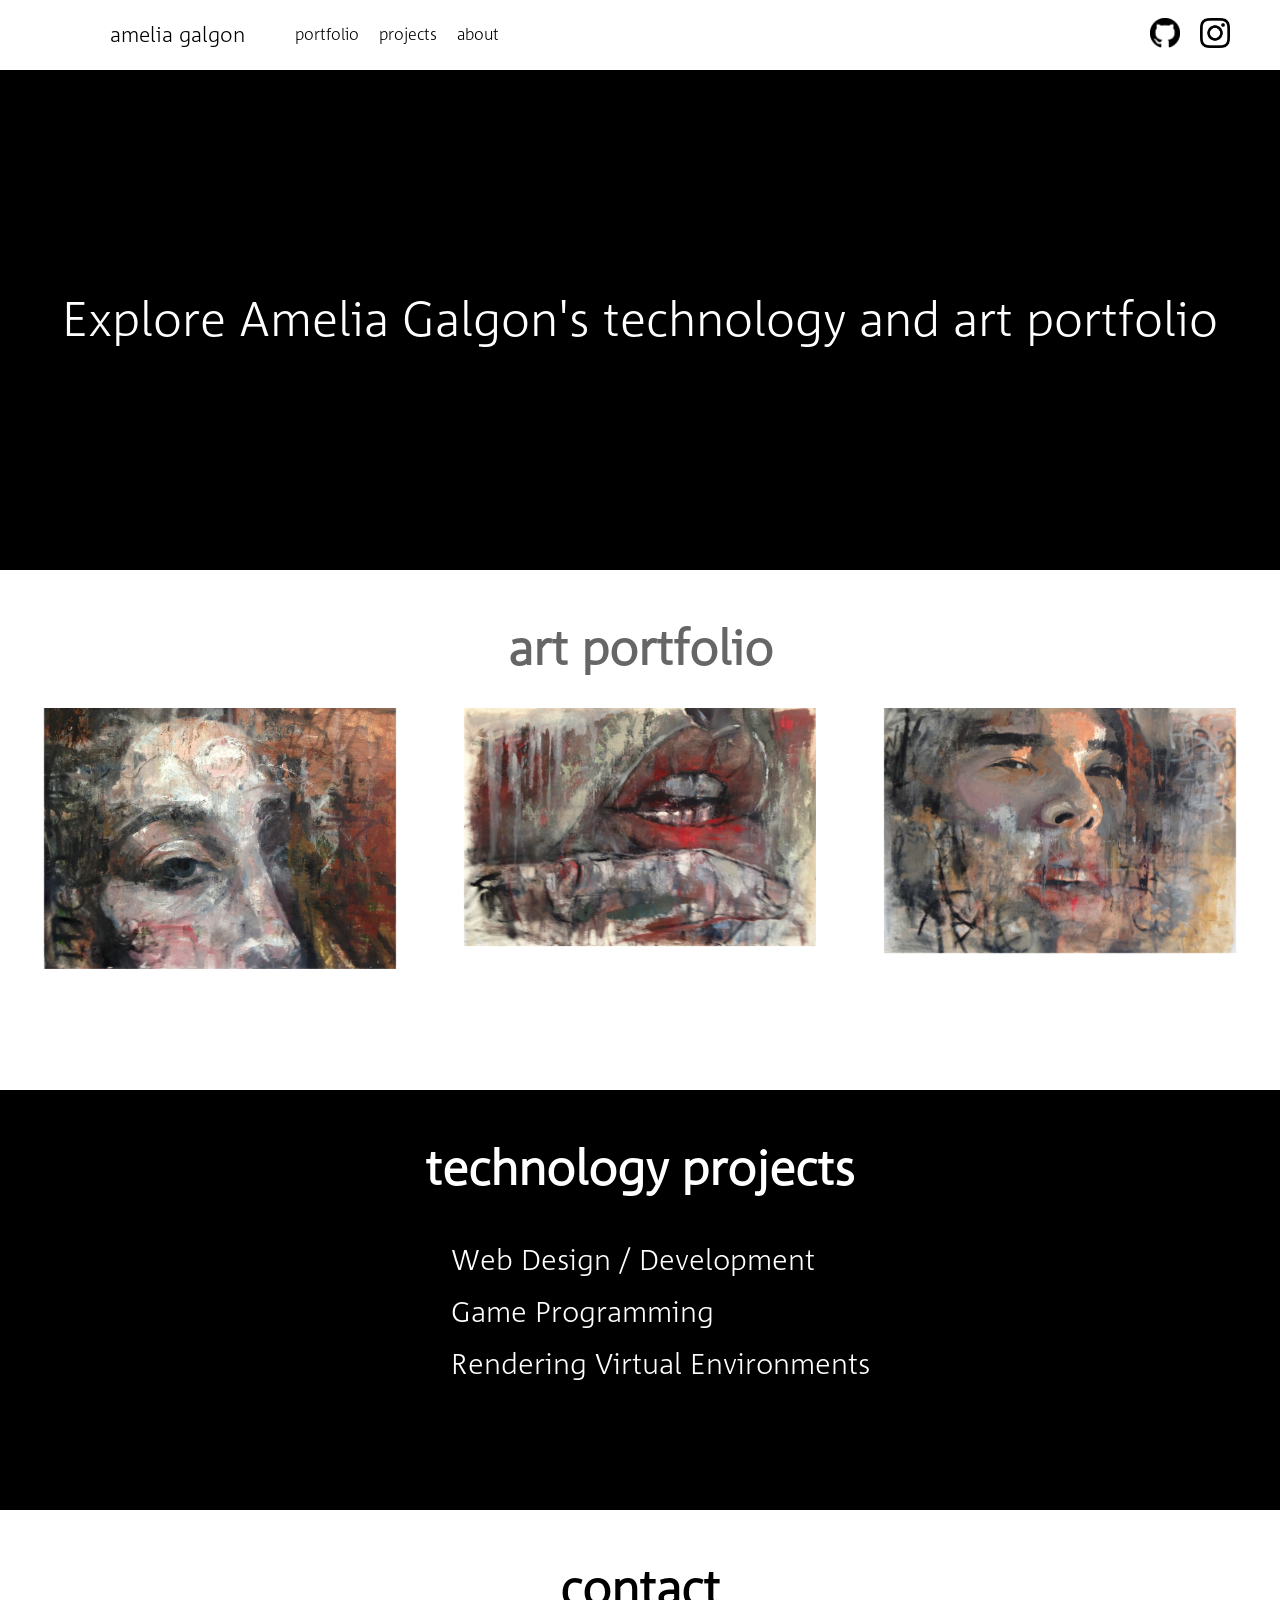
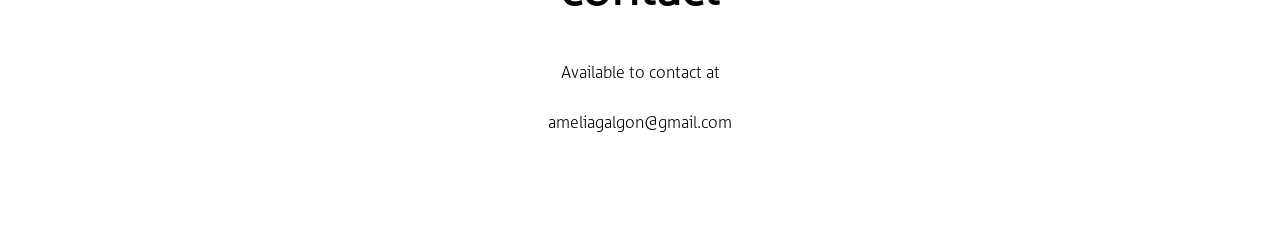
==== commit c3880d8e: "add newest paintings to portfolio" ====
--- a/index.html
+++ b/index.html
@@ -79,7 +79,7 @@
                     <p>
                         Available to contact at
                     </p>
-                    <p>amg617@lehigh.edu</p>
+                    <p>ameliagalgon@gmail.com</p>
                     <!-- Github does not allow this
                     <p>view <a href="resume.pdf" target="_blank">resume</a></p>
                     -->
@@ -102,6 +102,28 @@
                 </nav>
                 <div class="category" id="painting">
                     <h3>Painting</h3>
+                    <a class="picture" href="portfolio/jen.jpg" data-lightbox="jennifer">
+                    </a>
+                    <a class="picture" href="portfolio/james.JPG" data-lightbox="james">
+                    </a>
+                    <a class="picture" href="portfolio/hadi-2.jpg" data-lightbox="hadi_2">
+                    </a>
+                    <a class="picture" href="portfolio/hadi-1.jpg" data-lightbox="hadi_1">
+                    </a>
+                    <a class="picture" href="portfolio/domenica_2.jpg" data-lightbox="domenica 2">
+                    </a>
+                    <a class="picture" href="portfolio/domenica-1.jpg" data-lightbox="domenica 1">
+                    </a>
+                    <a class="picture" href="portfolio/DSC_0018.jpg" data-lightbox="wanking">
+                    </a>
+                    <a class="picture" href="portfolio/simone_2.jpg" data-lightbox="simone_2">
+                    </a>
+                    <a class="picture" href="portfolio/amelia.jpg" data-lightbox="amelia">
+                    </a>
+                    <a class="picture" href="portfolio/florence_1.jpg" data-lightbox="florence_1">
+                    </a>
+                    <a class="picture" href="portfolio/simone_1.jpg" data-lightbox="simone_1">
+                    </a>
                     <a class="picture" href="portfolio/self_portrait.jpg" data-lightbox="self_portrait">
                     </a>
                     <a class="picture" href="portfolio/florence.jpg" data-lightbox="florence">
@@ -109,18 +131,6 @@
                     <a class ="picture" href="portfolio/nose.jpg" data-lightbox="nose">
                     </a>
                     <a class="picture" href="portfolio/lips4.jpg" data-lightbox="lips4">
-                    </a>
-                    <a class="picture" href="portfolio/lips3.jpg" data-lightbox="lips3">
-                    </a>
-                    <a class="picture" href="portfolio/lips2.jpg" data-lightbox="lips2">
-                    </a>
-                    <a class="picture" href="portfolio/Woody_2.jpg" data-lightbox="Woody2">
-                    </a>
-                    <a class="picture" href="portfolio/woman.jpg" data-lightbox="woman">
-                    </a>
-                    <a class="picture" href="portfolio/ThroughWindow.jpg" data-lightbox="ThroughWindow">
-                    </a>
-                    <a class="picture" href="portfolio/Woody_1.jpg" data-lightbox="Woody1">
                     </a>
                 </div>
                 <div class="category" id="drawing">
@@ -159,7 +169,7 @@
                         </div>
                         <div class="discription">
                             <h3>Open Sandbox</h3>
-                            <p>Open Sandbox is a children's application built for web and ios and designed to provide a virtual scene where young children could be engaged in a open environment and practice using their creativity. Open Sandbox was created using the Unity 3D Engine and Autodesk Maya.</p>
+                            <p>Open Sandbox is a children's application built for web and iOS and designed to provide a virtual scene where young children could be engaged in an open environment and practice using their creativity. Open Sandbox was created using the Unity 3D Engine and Autodesk Maya.</p>
                             <a href="https://bitbucket.org/ameliagalgon/cse379-senior-project" target="_blank">View git repository</a>
                         </div>
                     </div>
@@ -173,7 +183,7 @@
                         </div>
                         <div class="discription">
                             <h3>Cafe Scene</h3>
-                            <p>This scene was an exploratory project in using the modeling tools and Maya and using assets to create a scene in Unity Game Engine with camera controls. This project gave me practice in creating models and learning about lighting, materal and texture, and game assets.</p>
+                            <p>This scene was an exploratory project in using the modeling tools and Maya and using assets to create a scene in Unity Game Engine with camera controls. This project gave me practice in creating models, using lighting, material and texture, and game assets.</p>
                             <a href="CafeScene/Cafe.html" target="_blank">view scene</a>
                         </div>
                     </div>
@@ -187,7 +197,7 @@
                         </div>
                         <div class="discription">
                             <h3>Pixel Run</h3>
-                            <p>Pixel Run is a basic game templete for creating 2D runner games using HTML, CSS, and jQuery. This game is compatible with both web and mobile devices.</p>
+                            <p>Pixel Run is a basic game template for creating 2D runner games using HTML, CSS, and jQuery. This game is compatible with both web and mobile devices.</p>
                             <a href="Pixel-Run/index.html" target="_blank">play game</a>
                         </div>
                     </div>
@@ -240,7 +250,7 @@
                 <div id="about_content">
                     <p>I am a senior engineering and art student from Glenside, PA who is working towards getting my degrees in both Computer Science and Art at Lehigh University. My interests in art and technology come together in my mission to focus on human-computer interaction and provide simple, beautiful, and intuitive user interfaces to improve the usability of applications. I have an interest in creating things that make an impact on people. Through art, I have the opportunity to experiment with paint and channel my own energy into a portrait that emerges into a space and is able to communicate with the viewer. I see art and design as another way to communicate ideas and emotions. With the raise of technology and a high rate of people using and interacting with computers, I think it is important to include design into applications and software in order to improve the user experience.</p>
                     <p>Feel free to contact me:</p>
-                    <p>email: amg617@lehigh.edu</p>
+                    <p>email: ameliagalgon@gmail.com</p>
                     <p>Follow me on <a href="http://instagram.com/amelia_galgon" target="_blank">instagram</a> and/or checkout out my <a href="https://github.com/ameliagalgon" target="_blank">github</a> page</p>
                 </div>
             </div>
